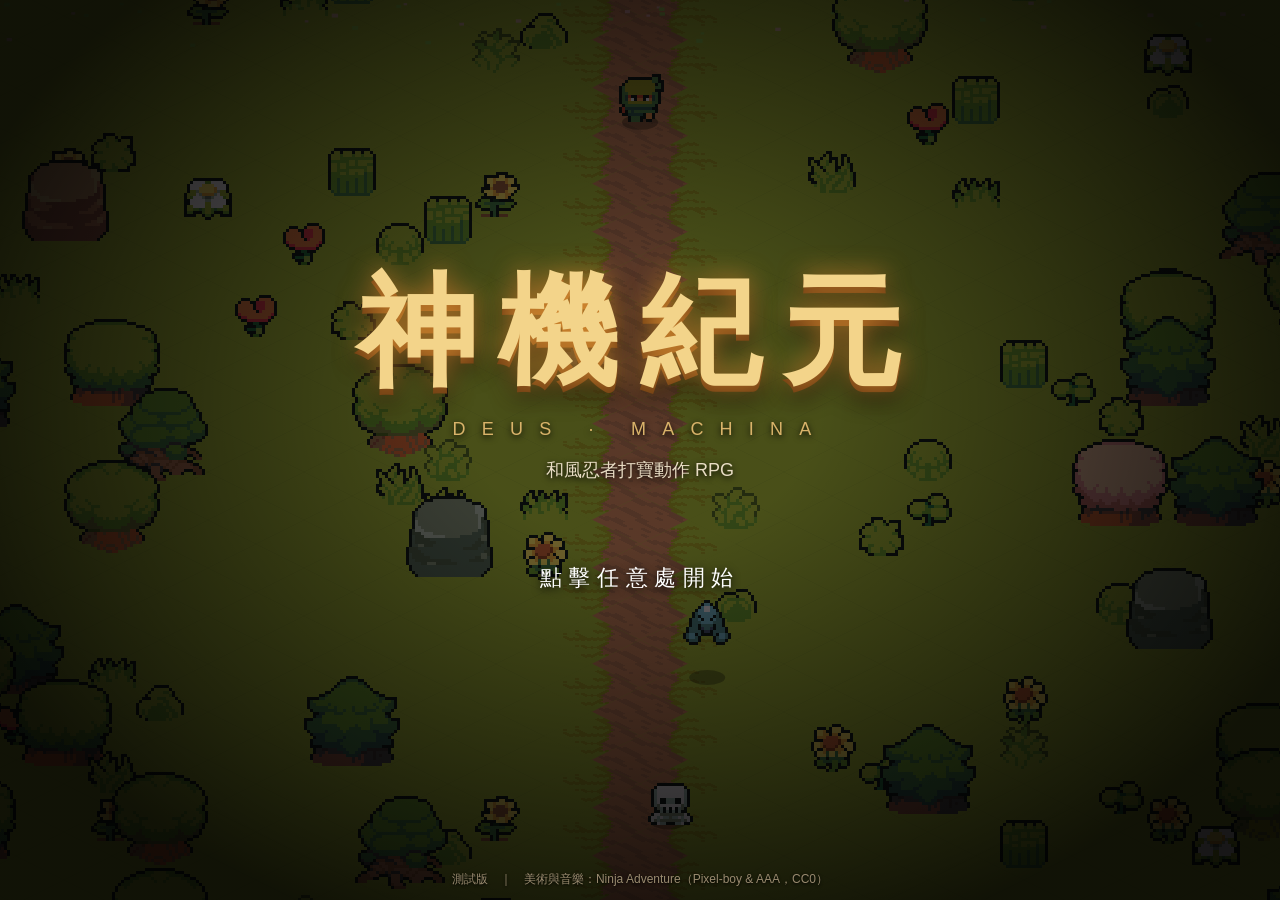
==== index.html @ d6ecb2d6 "新增武士職業、F 鍵拾取、手機 NPC 對話與左右並排裝備比較 - 新職業武士：近戰揮砍、專屬刀類武器、劍術／武道／奧義三系技能，每個職業各自存檔 - F 鍵（手機：拾取鈕）撿起附近的裝備 - 手機：" ====
<!doctype html>
<html lang="zh-Hant">
<head>
<meta charset="utf-8">
<meta name="viewport" content="width=device-width, initial-scale=1, maximum-scale=1, user-scalable=no, viewport-fit=cover">
<meta name="theme-color" content="#1d2b14">
<meta name="mobile-web-app-capable" content="yes">
<meta name="apple-mobile-web-app-capable" content="yes">
<meta name="apple-mobile-web-app-status-bar-style" content="black-translucent">
<meta name="apple-mobile-web-app-title" content="神機紀元">
<link rel="manifest" href="manifest.webmanifest">
<link rel="icon" href="icons/icon-192.png">
<link rel="apple-touch-icon" href="icons/icon-192.png">
<title>神機紀元 · 青葉之原</title>
<link rel="stylesheet" href="css/style.css">
</head>
<body>
<canvas id="game"></canvas>

<!-- 首頁 -->
<div id="home">
  <canvas id="homeBg"></canvas>
  <div id="homeVig"></div>
  <div class="homeBox">
    <div class="homeLogo">神機紀元</div>
    <div class="homeSub">DEUS · MACHINA</div>
    <div class="homeTag">和風忍者打寶動作 RPG</div>
    <div class="homeHint" id="homeHint">點擊任意處開始</div>
  </div>
  <div class="homeFoot">測試版　｜　美術與音樂：Ninja Adventure（Pixel-boy &amp; AAA，CC0）</div>
</div>

<!-- 人物選擇畫面 -->
<div id="title" class="hidden">
  <div class="titleBox">
    <div class="logo">神機紀元</div>
    <div class="logoSub">DEUS · MACHINA</div>
    <div class="tagline">和風忍者打寶動作 RPG（青葉之原測試版）</div>
    <div class="cards">
      <div class="card pick active" data-cls="ninja">
        <canvas class="portrait" width="200" height="240"></canvas>
        <div class="cardFlag">綠忍</div>
        <div class="cardName">忍者</div>
        <div class="cardDesc">來去無影的暗器高手。以投擲術、體術與忍法，在遠處殲滅妖怪。</div>
      </div>
      <div class="card pick" data-cls="samurai">
        <canvas class="portrait" width="200" height="240"></canvas>
        <div class="cardFlag">赤武者</div>
        <div class="cardName">武士</div>
        <div class="cardDesc">一刀斬盡群妖的劍豪。貼身揮刀橫掃成群敵人，身披重甲，天生減傷 10%。</div>
      </div>
      <div class="card locked"><div class="lockIcon">?</div><div class="cardFlag">？？？</div><div class="cardName">尚未開放</div></div>
      <div class="card locked"><div class="lockIcon">?</div><div class="cardFlag">？？？</div><div class="cardName">尚未開放</div></div>
    </div>
    <div class="btns">
      <button id="btnLoad" class="big hidden">繼續遊戲</button>
      <button id="btnNew" class="big">建立新角色</button>
    </div>
    <div class="help">
      <b>操作</b>　WASD / 方向鍵：移動　｜　空白鍵（按住）：自動攻擊最近的敵人　｜　左鍵：移動 / 攻擊 / 拾取　｜　Shift+左鍵：原地投擲　｜　右鍵：右鍵技能　｜　點快捷列兩側換技能，清單中按 1–8 設定快捷鍵<br>
      F：拾取附近的裝備　Q：生命藥水　E：魔力藥水　｜　C：角色　I：背包　K：技能樹　T：回營地　Tab：小地圖　N：音樂開關　V：音效開關　Esc：系統選單 / 關閉視窗<br>
      <span class="dim">美術與音樂：<a href="https://pixel-boy.itch.io/ninja-adventure-asset-pack" target="_blank" rel="noopener" style="color:inherit">Ninja Adventure</a>（Pixel-boy &amp; AAA，CC0）</span><br>
      <span class="dim">F2：診斷報告　F3：顯示 FPS　F4：切換畫質　｜　測試鍵：F9 立即升級　F10 掉落史詩＋傳奇裝備　F8 召喚首領</span>
    </div>
  </div>
</div>

<!-- 遊戲中介面 -->
<canvas id="minimap" class="ingame hidden" width="230" height="122"></canvas>
<div id="zoneName" class="ingame hidden">青葉之原</div>
<div id="targetBar" class="hidden">
  <div id="targetName"></div>
  <div class="tbar"><div id="targetHp"></div></div>
  <div id="targetInfo"></div>
</div>
<div id="log" class="ingame hidden"></div>
<div id="buffs" class="ingame hidden"></div>

<div id="hud" class="ingame hidden">
  <div class="orbWrap">
    <div class="orb" id="hpOrb"><div class="fill" id="hpFill"></div><div class="gloss"></div><div id="shieldRing"></div></div>
    <div class="orbText" id="hpText"></div>
  </div>
  <div id="hudCenter">
    <div id="expBar"><div id="expFill"></div><span id="expText"></span></div>
    <div class="hudRow">
      <button class="pot" id="potHpBtn" title="生命藥水 (Q)"><span class="flask red"></span><span id="potHp">0</span><small>Q</small></button>
      <div id="hotbar"></div>
      <button class="pot" id="potMpBtn" title="魔力藥水 (E)"><span class="flask blue"></span><span id="potMp">0</span><small>E</small></button>
    </div>
    <div class="hudBtns">
      <button data-open="char">角色 (C)<span id="ptsBadge" class="badge hidden">+</span></button>
      <button data-open="inv">背包 (I)</button>
      <button data-open="skill">技能 (K)<span id="skBadge" class="badge hidden">+</span></button>
      <button id="menuBtn">選單 (Esc)</button>
    </div>
  </div>
  <div class="orbWrap">
    <div class="orb" id="mpOrb"><div class="fill" id="mpFill"></div><div class="gloss"></div></div>
    <div class="orbText" id="mpText"></div>
  </div>
</div>

<!-- 角色 -->
<div id="panelChar" class="panel left hidden">
  <h2>角色資訊<span class="close" data-close="char">×</span></h2>
  <div id="charBody"></div>
</div>

<!-- 技能 -->
<div id="panelSkill" class="panel left wide hidden">
  <h2>技能樹 · 剩餘技能點 <b id="skillPts">0</b><span class="close" data-close="skill">×</span></h2>
  <div id="skillTrees"></div>
  <div class="hint">點擊技能投入技能點。主動技能可在下方快捷列點選設為「右鍵技能」，或用數字鍵 1–8 直接施放。</div>
</div>

<!-- 商店 -->
<div id="panelShop" class="panel left hidden">
  <h2>行商 源藏<span class="close" data-close="shop">×</span></h2>
  <div class="shopRow"><span class="flask red"></span>生命藥水（回復 45% 生命）<span class="price"><b id="pHp"></b> 金</span><button id="buyHp1">買 1</button><button id="buyHp5">買 5</button></div>
  <div class="shopRow"><span class="flask blue"></span>魔力藥水（回復 50% 魔力）<span class="price"><b id="pMp"></b> 金</span><button id="buyMp1">買 1</button><button id="buyMp5">買 5</button></div>
  <h3>商品</h3>
  <div id="shopStock" class="grid6"></div>
  <div class="shopFoot">持有金幣：<b id="shopGold"></b>　<button id="sellCommon">出售所有普通物品</button></div>
  <div class="hint">商店開啟時，點擊背包中的物品即可出售。</div>
</div>

<!-- 背包 -->
<div id="panelInv" class="panel right hidden">
  <h2>裝備與背包<span class="close" data-close="inv">×</span></h2>
  <div id="equipGrid"></div>
  <div class="goldRow">金幣：<b id="goldText">0</b></div>
  <div id="invGrid"></div>
  <div class="hint">點擊：裝備 / 卸下　｜　Shift+點擊：丟棄<br>稀有度：<span style="color:#e2e2e2">普通</span> → <span style="color:#5b9bff">精良</span> → <span style="color:#ffbf3a">傳奇</span> → <span style="color:#c867ff">史詩</span></div>
</div>

<!-- 傳送陣 -->
<div id="panelTravel" class="panel menu hidden">
  <h2>傳送陣 · 選擇目的地<span class="close" data-close="travel">×</span></h2>
  <div id="travelList"></div>
  <div class="hint">每個區域的營地都有傳送陣；在營地裡是安全的。</div>
</div>

<div id="paused" class="hidden">暫 停 中</div>
<!-- 系統選單 -->
<div id="panelMenu" class="panel menu hidden">
  <h2>系統選單<span class="close" id="menuClose">×</span></h2>
  <h3>音量</h3>
  <div class="setRow"><label><input type="checkbox" id="optMusicOn"> 音樂</label><input type="range" id="optMusic" min="0" max="100" step="5"><span class="setVal" id="optMusicVal"></span></div>
  <div class="setRow"><label><input type="checkbox" id="optSfxOn"> 音效</label><input type="range" id="optSfx" min="0" max="100" step="5"><span class="setVal" id="optSfxVal"></span></div>
  <h3>畫質</h3>
  <div class="setRow" id="optQuality"><button data-q="0">高</button><button data-q="1">中</button><button data-q="2">低</button><span class="dim">畫面不順時調低</span></div>
  <h3>快捷鍵 1～8</h3>
  <div class="setRow" id="optHotkey"><button data-h="swap">切換技能（暗黑 2）</button><button data-h="cast">直接施放</button></div>
  <h3>斜向時角色顯示</h3>
  <div class="setRow" id="optDir"><button data-d="auto">自動</button><button data-d="side">側面</button><button data-d="front">正面 / 背面</button></div>
  <div class="setRow"><button id="btnFull">全螢幕 開 / 關</button></div>
  <h3>遊戲</h3>
  <div class="menuBtns"><button id="btnCamp" class="big">回營地</button><button id="btnSave" class="big">儲存遊戲</button><button id="btnQuit" class="big">離開遊戲</button></div>
  <div class="hint" id="saveInfo"></div>
  <div class="hint">選單開著時遊戲會暫停。遊戲每 30 秒自動存檔，離開遊戲時也會自動存檔。<br>快速鍵：Esc 開關選單　N 音樂開關　V 音效開關　F4 畫質</div>
</div>

<div id="tooltip" class="hidden"></div>

<div id="death" class="hidden">
  <div class="deathBox">
    <div class="deathTitle">你已陣亡</div>
    <div id="deathLoss"></div>
    <button id="respawnBtn" class="big">在營地復活</button>
  </div>
</div>

<script src="js/diag.js"></script>
<script src="js/audio.js"></script>
<script src="js/data.js"></script>
<script src="js/render.js"></script>
<script src="js/gfx.js"></script>
<script src="js/zones.js"></script>
<script src="js/skillbar.js"></script>
<script src="js/touch.js"></script>
<script src="js/game.js"></script>
<script src="js/home.js"></script>
<script>
  // 安裝成 App（PWA）用：只在 http/https 下註冊
  if ('serviceWorker' in navigator && location.protocol.startsWith('http')) navigator.serviceWorker.register('sw.js').catch(() => {});
</script>
</body>
</html>
---- css/style.css ----
* { box-sizing: border-box; }
html, body { margin: 0; height: 100%; overflow: hidden; background: #050407; color: #ddd;
  font-family: "Microsoft JhengHei", "PingFang TC", "Noto Sans TC", sans-serif; user-select: none; }
canvas#game { position: fixed; inset: 0; display: block; width: 100%; height: 100%; image-rendering: pixelated; }
.hidden { display: none !important; }
.dim { color: #888; }
button { font-family: inherit; cursor: pointer; }

/* ---------- 標題 ---------- */
#title { position: fixed; inset: 0; display: flex; align-items: center; justify-content: center; z-index: 50;
  background: radial-gradient(ellipse at 50% 30%, #2a1c14 0%, #0d0a0c 55%, #030203 100%); overflow: auto; }
.titleBox { text-align: center; padding: 24px; max-width: 1000px; }
.logo { font-size: 64px; font-weight: 900; letter-spacing: 14px; color: #f3d48a;
  text-shadow: 0 0 18px rgba(255,170,60,0.6), 0 4px 0 #6b3b12; }
.logoSub { letter-spacing: 12px; color: #b98c4a; margin-top: -4px; font-size: 14px; }
.tagline { margin: 14px 0 22px; color: #aaa; }
.cards { display: flex; gap: 14px; justify-content: center; flex-wrap: wrap; }
.card { width: 200px; min-height: 330px; border: 2px solid #3a3020; background: linear-gradient(#1a1612, #0e0c0a);
  border-radius: 6px; padding: 0 0 12px; position: relative; }
.card.active { border-color: #d4a54a; box-shadow: 0 0 22px rgba(212,165,74,0.35); }
.card.locked { opacity: 0.45; display: flex; flex-direction: column; justify-content: center; }
.lockIcon { font-size: 70px; color: #555; }
.cardFlag { color: #c62f36; font-weight: bold; letter-spacing: 4px; }
.cardName { font-size: 22px; color: #f3d48a; font-weight: bold; }
.cardDesc { font-size: 12.5px; color: #aaa; padding: 6px 12px 0; line-height: 1.5; }
.btns { margin: 22px 0 16px; display: flex; gap: 12px; justify-content: center; }
button.big { padding: 10px 28px; font-size: 17px; color: #f3d48a; background: linear-gradient(#4a3418, #241708);
  border: 1px solid #c79a46; border-radius: 4px; }
button.big:hover { filter: brightness(1.3); }
.help { font-size: 13px; color: #aaa; line-height: 1.9; }

/* ---------- 遊戲中 ---------- */
#minimap { position: fixed; top: 10px; right: 10px; z-index: 5; border: 1px solid #4a3c28; background: rgba(0,0,0,0.45); border-radius: 4px; }
#zoneName { position: fixed; top: 136px; right: 12px; color: #d9b36a; font-size: 13px; text-shadow: 0 1px 2px #000; z-index: 5; }
#targetBar { position: fixed; top: 12px; left: 50%; transform: translateX(-50%); text-align: center; z-index: 6;
  background: rgba(0,0,0,0.65); padding: 6px 14px; border: 1px solid #5a2a20; border-radius: 4px; min-width: 260px; }
#targetName { font-weight: bold; font-size: 15px; }
.tbar { height: 10px; background: #300; margin: 4px 0; border: 1px solid #000; }
#targetHp { height: 100%; background: linear-gradient(#e33, #811); }
#targetInfo { font-size: 12px; color: #bbb; }
#log { position: fixed; left: 14px; bottom: 150px; z-index: 5; font-size: 13.5px; pointer-events: none; text-shadow: 0 1px 2px #000, 0 0 4px #000; }
#log div { margin-top: 3px; transition: opacity 1s; }
#log div.fade { opacity: 0; }
#buffs { position: fixed; left: 50%; transform: translateX(-50%); bottom: 150px; z-index: 5; display: flex; gap: 8px; font-size: 13px; pointer-events: none; }
#buffs span { background: rgba(0,0,0,0.6); padding: 2px 8px; border-radius: 3px; }

/* HUD */
#hud { position: fixed; left: 0; right: 0; bottom: 0; height: 140px; display: flex; align-items: flex-end; justify-content: space-between;
  padding: 0 18px 10px; z-index: 10; pointer-events: none;
  background: linear-gradient(to top, rgba(0,0,0,0.85), rgba(0,0,0,0)); }
#hud > * { pointer-events: auto; }
.orbWrap { position: relative; width: 118px; text-align: center; }
.orb { width: 112px; height: 112px; border-radius: 50%; position: relative; overflow: hidden; margin: 0 auto;
  border: 4px solid #6b5530; box-shadow: 0 0 0 2px #1c140a, 0 0 16px rgba(0,0,0,0.9), inset 0 0 20px #000; background: #120808; }
#mpOrb { background: #070814; }
.orb .fill { position: absolute; left: 0; right: 0; bottom: 0; transition: height 0.12s; }
#hpFill { background: radial-gradient(circle at 40% 30%, #ff6060, #b01010 55%, #4a0000); }
#mpFill { background: radial-gradient(circle at 40% 30%, #70a0ff, #1838c0 55%, #020a4a); }
.orb .gloss { position: absolute; inset: 0; border-radius: 50%; background: radial-gradient(circle at 35% 25%, rgba(255,255,255,0.35), rgba(255,255,255,0) 40%); }
#shieldRing { position: absolute; inset: 0; border-radius: 50%; box-shadow: inset 0 0 0 4px rgba(100,230,255,0.85), inset 0 0 18px rgba(100,230,255,0.6); opacity: 0; transition: opacity .2s; }
.orbText { font-size: 13px; color: #eee; text-shadow: 0 1px 2px #000; margin-top: 2px; }
#hudCenter { flex: 1; max-width: 640px; margin: 0 16px; display: flex; flex-direction: column; align-items: center; gap: 6px; }
#expBar { width: 100%; height: 14px; background: #1a1408; border: 1px solid #5b4a28; position: relative; border-radius: 2px; }
#expFill { height: 100%; background: linear-gradient(#f8d77a, #a07818); width: 0; transition: width .2s; }
#expText { position: absolute; inset: 0; font-size: 11px; text-align: center; line-height: 13px; color: #fff; text-shadow: 0 1px 2px #000; }
.hudRow { display: flex; align-items: center; gap: 10px; }
#hotbar { display: flex; gap: 4px; }
.hk { width: 50px; height: 50px; border: 2px solid #5b4a28; background: linear-gradient(#2a2420, #110e0c); position: relative; cursor: pointer;
  display: flex; align-items: center; justify-content: center; border-radius: 3px; overflow: hidden; }
.hk:hover { border-color: #b8944a; }
.hk.sel { border-color: #ffd23f; box-shadow: 0 0 10px rgba(255,210,63,0.6); }
.hk.off { opacity: 0.3; }
.hk.nomana .hkIcon { filter: grayscale(1) brightness(0.6); }
.hk.nomana { background: linear-gradient(#202848, #0c1020); }
.hkIcon { font-size: 26px; text-shadow: 0 0 6px currentColor; }
.hkKey { position: absolute; left: 3px; top: 1px; font-size: 11px; color: #ccc; }
.cdMask { position: absolute; left: 0; right: 0; bottom: 0; background: rgba(0,0,0,0.7); height: 0; }
.pot { position: relative; width: 52px; height: 50px; background: linear-gradient(#2a2420, #110e0c); border: 2px solid #5b4a28; border-radius: 3px; color: #fff; font-size: 13px; }
.pot small { position: absolute; left: 3px; top: 1px; font-size: 10px; color: #aaa; }
.flask { display: inline-block; width: 13px; height: 16px; border-radius: 40% 40% 50% 50%; vertical-align: middle; margin-right: 3px; border: 1px solid #ccc; }
.flask.red { background: radial-gradient(circle at 40% 40%, #f77, #a00); }
.flask.blue { background: radial-gradient(circle at 40% 40%, #79f, #12a); }
.hudBtns { display: flex; gap: 8px; }
.hudBtns button { position: relative; background: linear-gradient(#3a2c18, #1a1208); color: #e8cf94; border: 1px solid #6b5530; padding: 3px 12px; font-size: 13px; border-radius: 3px; }
.hudBtns button:hover { filter: brightness(1.3); }
.badge { position: absolute; top: -8px; right: -6px; background: #e33; color: #fff; border-radius: 50%; width: 16px; height: 16px; font-size: 12px; line-height: 15px; animation: pulse 1s infinite; }
@keyframes pulse { 50% { transform: scale(1.25); } }

/* 面板 */
.panel { position: fixed; top: 50px; bottom: 150px; width: 380px; z-index: 20; overflow-y: auto;
  background: linear-gradient(#1b1611, #0d0a08); border: 2px solid #6b5530; border-radius: 6px; padding: 10px 14px;
  box-shadow: 0 0 30px rgba(0,0,0,0.9); font-size: 13.5px; }
.panel.left { left: 12px; }
.panel.right { right: 12px; }
.panel.wide { width: 640px; }
.panel h2 { margin: 0 0 10px; font-size: 17px; color: #f3d48a; border-bottom: 1px solid #4a3c28; padding-bottom: 6px; }
.panel h3 { color: #d9b36a; font-size: 14px; margin: 14px 0 6px; }
.close { float: right; cursor: pointer; color: #aaa; font-size: 20px; line-height: 18px; }
.close:hover { color: #fff; }
.hint { font-size: 12px; color: #888; margin-top: 10px; line-height: 1.6; }

/* 角色 */
.charHead { display: flex; justify-content: space-between; align-items: center; }
.cName { font-size: 20px; color: #f3d48a; font-weight: bold; }
.cSub { color: #c62f36; font-size: 12px; }
.cLv { font-size: 26px; color: #ffd23f; font-weight: bold; }
.cExp { color: #aaa; font-size: 12px; margin: 6px 0; }
.cPts { margin: 6px 0 8px; } .cPts b { color: #7f7; font-size: 16px; }
.statRow { display: grid; grid-template-columns: 50px 80px 30px 1fr; align-items: center; gap: 6px; padding: 4px 0; border-bottom: 1px solid #2a2218; }
.sl { color: #e8cf94; } .sv { color: #fff; } .sv i { color: #5b9bff; font-style: normal; font-size: 12px; }
.sd { font-size: 11px; color: #888; }
.plus { width: 24px; height: 22px; background: #2d4a1a; color: #afa; border: 1px solid #5a8a3a; border-radius: 3px; }
.plus:disabled { opacity: 0.25; cursor: default; }
.cGrid { display: grid; grid-template-columns: 1fr 1fr; gap: 4px 14px; margin-top: 12px; }
.cGrid div { display: flex; justify-content: space-between; border-bottom: 1px dotted #2f271c; padding: 2px 0; font-size: 12.5px; }
.cGrid span { color: #b9a77e; } .cGrid b { color: #fff; font-weight: normal; }

/* 背包 */
#equipGrid { display: grid; grid-template-columns: repeat(3, 70px); grid-auto-rows: 70px; gap: 8px; justify-content: center;
  grid-template-areas: "amulet helm ring1" "weapon armor gloves" "ring2 belt boots"; margin: 4px 0 8px; }
#equipGrid .slot { width: 70px; height: 70px; }
.goldRow { text-align: right; color: #ffd23f; margin: 4px 0; }
#invGrid { display: grid; grid-template-columns: repeat(8, 40px); gap: 3px; justify-content: center; }
.slot { width: 40px; height: 40px; border: 1px solid #3a3020; background: rgba(0,0,0,0.5); display: flex; align-items: center; justify-content: center; cursor: pointer; position: relative; border-radius: 2px; }
.slot:hover { background: rgba(80,70,50,0.4); }
.slot img { width: 90%; height: 90%; image-rendering: auto; }
.slot img.pix { image-rendering: pixelated; }
.slot img.wpn { width: 70%; height: 70%; object-fit: contain; }
.slot.cant::after { content: ''; position: absolute; inset: 0; background: rgba(200,0,0,0.25); }
.slotLabel { color: #554a38; font-size: 12px; }
.grid6 { display: grid; grid-template-columns: repeat(6, 48px); gap: 6px; }
.grid6 .slot { width: 48px; height: 48px; }

/* 技能 */
#skillTrees { display: grid; grid-template-columns: repeat(3, 1fr); gap: 10px; }
.treeName { text-align: center; font-weight: bold; margin-bottom: 8px; font-size: 15px; letter-spacing: 2px; }
.skill { display: flex; align-items: center; gap: 8px; padding: 8px 6px; margin-bottom: 10px; border: 1px solid #3a3020; border-radius: 4px;
  background: rgba(0,0,0,0.35); cursor: pointer; }
.skill:hover { background: rgba(80,70,50,0.35); }
.skill.locked { opacity: 0.4; }
.skill.learned { border-color: #8a7040; }
.skill.can { box-shadow: 0 0 0 1px #6f6 inset; }
.sIcon { width: 40px; height: 40px; border: 2px solid; border-radius: 4px; display: flex; align-items: center; justify-content: center; font-size: 22px; background: #0c0a08; flex: none; text-shadow: 0 0 6px currentColor; }
.sInfo { flex: 1; min-width: 0; }
.sName { color: #f3d48a; font-size: 14px; }
.sMeta { color: #888; font-size: 11px; }
.sLv { font-size: 18px; color: #fff; } .sLv small { color: #777; font-size: 11px; }

/* 商店 */
.shopRow { display: flex; align-items: center; gap: 6px; padding: 6px 0; border-bottom: 1px solid #2a2218; font-size: 13px; }
.shopRow .price { margin-left: auto; color: #ffd23f; }
.shopRow button, .shopFoot button { background: #2a2014; color: #e8cf94; border: 1px solid #6b5530; border-radius: 3px; padding: 2px 8px; }
.shopFoot { margin-top: 12px; color: #ffd23f; }

/* 提示框 */
#tooltip { position: fixed; z-index: 100; max-width: 330px; background: rgba(8,6,6,0.96); border: 1px solid #6b5530; padding: 8px 12px;
  font-size: 13px; line-height: 1.55; pointer-events: none; text-align: center; box-shadow: 0 0 14px #000; }
.tipHead { color: #888; font-size: 11px; letter-spacing: 2px; }
.tipName { font-size: 15px; font-weight: bold; }
.tipSub { color: #999; font-size: 12px; margin-bottom: 4px; }
.aff { color: #7fa8ff; }
.aff2 { color: #8a8a8a; }
.tipPrice { color: #b8a060; font-size: 12px; margin-top: 4px; }
.tipSep { border-top: 1px solid #3a3020; margin: 8px 0; }

/* 死亡 */
#death { position: fixed; inset: 0; z-index: 60; background: rgba(40,0,0,0.55); display: flex; align-items: center; justify-content: center; }
.deathBox { text-align: center; }
.deathTitle { font-size: 56px; color: #d22; font-weight: 900; letter-spacing: 10px; text-shadow: 0 0 20px #000; }
#deathLoss { margin: 10px 0 20px; color: #ccc; }

/* 系統選單 */
.panel.menu { left: 50%; transform: translateX(-50%); top: 12%; bottom: auto; width: 380px; z-index: 45; }
.setRow { display: flex; align-items: center; gap: 10px; margin: 8px 0; }
.setRow label { width: 70px; color: #e8cf94; cursor: pointer; display: flex; align-items: center; gap: 6px; }
.setRow input[type=range] { flex: 1; accent-color: #d9a441; cursor: pointer; }
.setRow input[type=checkbox] { accent-color: #d9a441; cursor: pointer; }
.setVal { width: 42px; text-align: right; color: #ccc; font-variant-numeric: tabular-nums; }
.setRow button { background: #2a2014; color: #e8cf94; border: 1px solid #6b5530; border-radius: 3px; padding: 3px 16px; }
.setRow button.on { background: #6b5530; color: #fff; border-color: #d9a441; }
.setRow .dim { color: #888; font-size: 12px; }
.menuBtns { display: flex; gap: 12px; justify-content: center; margin: 8px 0; flex-wrap: wrap; }
.menuBtns button.big { font-size: 15px; padding: 8px 22px; }
#paused { position: fixed; top: 6%; left: 50%; transform: translateX(-50%); z-index: 44; color: #f3d48a; font-size: 20px; letter-spacing: 6px; text-shadow: 0 2px 6px #000; pointer-events: none; }

/* =====================================================
   手機版（html.touch，由 touch.js 偵測觸控裝置後加上）
   ===================================================== */
/* 整頁：不放大、不回彈；遊戲畫面與觸控按鈕完全禁止手勢，視窗內容可以上下滑 */
html.touch, html.touch body { touch-action: manipulation; overscroll-behavior: none; -webkit-tap-highlight-color: transparent; -webkit-touch-callout: none; }
html.touch canvas#game { touch-action: none; }
html.touch .panel, html.touch #title, html.touch #tooltip.sheet { touch-action: pan-y; -webkit-overflow-scrolling: touch; }
html.touch #hotbar { display: none; }

/* 左上：血量、魔力、經驗、藥水、功能按鈕 */
html.touch #hud { top: calc(env(safe-area-inset-top) + 6px); bottom: auto; left: env(safe-area-inset-left); right: auto; height: auto;
  background: none; padding: 0 8px; justify-content: flex-start; align-items: flex-start; gap: 6px; }
html.touch .orbWrap { width: 56px; }
html.touch #hud > .orbWrap:last-child { order: 1; }
html.touch #hudCenter { order: 2; flex: none; margin: 0 0 0 4px; max-width: none; align-items: flex-start; gap: 5px; }
html.touch .orb { width: 50px; height: 50px; border-width: 3px; }
html.touch .orbText { font-size: 10px; }
html.touch #expBar { width: 250px; height: 9px; }
html.touch #expText { font-size: 8px; line-height: 8px; }
html.touch .hudRow { gap: 6px; }
html.touch .pot { width: 50px; height: 34px; font-size: 12px; }
html.touch .hudBtns { gap: 5px; flex-wrap: wrap; max-width: 320px; }
html.touch .hudBtns button { padding: 5px 9px; font-size: 12px; }

/* 右上：小地圖 */
html.touch #minimap { width: 150px; height: auto; top: calc(env(safe-area-inset-top) + 6px); right: calc(env(safe-area-inset-right) + 6px); }
html.touch #zoneName { top: calc(env(safe-area-inset-top) + 88px); right: calc(env(safe-area-inset-right) + 8px); font-size: 11px; }
html.touch #targetBar { top: calc(env(safe-area-inset-top) + 100px); min-width: 170px; padding: 3px 10px; }
html.touch #targetName { font-size: 12px; }
html.touch #targetInfo { font-size: 10px; }
html.touch #log { top: calc(env(safe-area-inset-top) + 124px); bottom: auto; left: calc(env(safe-area-inset-left) + 8px); font-size: 11px; max-width: 45vw; }
html.touch #buffs { bottom: auto; top: calc(env(safe-area-inset-top) + 74px); font-size: 11px; }

/* 觸控按鈕 */
#touchUI { position: fixed; inset: 0; z-index: 12; pointer-events: none; }
#touchUI > * { pointer-events: auto; }
#joyZone { position: fixed; left: calc(env(safe-area-inset-left) + 4px); bottom: calc(env(safe-area-inset-bottom) + 4px); width: 190px; height: 190px;
  display: flex; align-items: center; justify-content: center; touch-action: none; }
#joyBase { width: 124px; height: 124px; border-radius: 50%; background: rgba(0,0,0,0.28); border: 2px solid rgba(243,212,138,0.45);
  display: flex; align-items: center; justify-content: center; }
#joyKnob { width: 56px; height: 56px; border-radius: 50%; background: radial-gradient(circle at 40% 35%, rgba(255,240,200,0.9), rgba(200,150,60,0.75));
  box-shadow: 0 2px 8px rgba(0,0,0,0.6); pointer-events: none; }
#tActions { position: fixed; right: calc(env(safe-area-inset-right) + 8px); bottom: calc(env(safe-area-inset-bottom) + 8px); width: 220px; height: 180px; pointer-events: none; }
#tActions button { position: absolute; pointer-events: auto; touch-action: none; border-radius: 50%; color: #fff; font-family: inherit; overflow: hidden; }
#tAtk { right: 0; bottom: 0; width: 86px; height: 86px; font-size: 17px; font-weight: bold; letter-spacing: 2px;
  background: radial-gradient(circle at 40% 35%, #c0402c, #6a1408); border: 3px solid #f3d48a; box-shadow: 0 3px 10px rgba(0,0,0,0.6); }
#tAtk.down { filter: brightness(1.35); transform: scale(0.95); }
.tSk { width: 56px; height: 56px; background: radial-gradient(circle at 40% 35%, #3a3024, #120e0a); border: 2px solid #8a7040; padding: 0;
  display: flex; flex-direction: column; align-items: center; justify-content: center; }
.tSk:active { filter: brightness(1.4); }
#tSk0 { right: 96px; bottom: 6px; } #tSk1 { right: 86px; bottom: 74px; } #tSk2 { right: 18px; bottom: 98px; } #tSk3 { right: 158px; bottom: 14px; }
.tIcon { font-size: 22px; line-height: 22px; text-shadow: 0 0 6px currentColor; }
.tName { font-size: 9px; color: #ddd; margin-top: 2px; white-space: nowrap; }
.tCd { position: absolute; left: 0; right: 0; bottom: 0; height: 0; background: rgba(0,0,0,0.7); pointer-events: none; }
.tSk.nomana .tIcon { filter: grayscale(1) brightness(0.6); }
.tSk.empty { opacity: 0.35; }

/* 視窗：手機上接近全螢幕 */
html.touch .panel { left: calc(env(safe-area-inset-left) + 6px) !important; right: calc(env(safe-area-inset-right) + 6px) !important; top: 6px; bottom: 6px;
  width: auto !important; max-width: 760px; margin: 0 auto; transform: none; z-index: 30; font-size: 13px; }
html.touch .panel.menu { width: min(420px, 96vw) !important; left: 50% !important; right: auto !important; transform: translateX(-50%); bottom: auto; max-height: calc(100vh - 12px); z-index: 45; }
html.touch .close { font-size: 30px; line-height: 24px; padding: 0 6px; }
/* 手機：商店和背包同時開時左右各半 */
html.touch.duo #panelShop { right: calc(50% + 3px) !important; }
html.touch.duo #panelInv { left: calc(50% + 3px) !important; }
html.touch.duo #invGrid { grid-template-columns: repeat(auto-fill, 40px); }
html.touch.duo .grid6 { grid-template-columns: repeat(auto-fill, 48px); }
html.touch #equipGrid { grid-template-columns: repeat(3, 58px); grid-auto-rows: 58px; }
html.touch #equipGrid .slot { width: 58px; height: 58px; }
html.touch .hint { display: none; }

/* 手機的道具 / 技能說明框（點一下出現，可以按按鈕） */
#tooltip.sheet { pointer-events: auto; left: 50% !important; top: 50% !important; transform: translate(-50%, -50%); max-width: min(360px, 94vw);
  max-height: 88vh; overflow-y: auto; z-index: 200; font-size: 13px; }
/* 裝備比較：左右並排（手機橫向比較好看） */
#tooltip.sheet.wide { max-width: min(860px, 97vw); width: max-content; max-height: 94vh; font-size: 12px; padding: 6px 12px 0; line-height: 1.4; }
#tooltip.sheet.wide .tipName { font-size: 14px; }
#tooltip.sheet.wide .tipSep { margin: 5px 0; }
#tooltip.sheet.wide .sheetBtns { position: sticky; bottom: 0; margin: 6px -12px 0; padding: 6px 0 8px; background: rgba(8,6,6,0.98); border-top: 1px solid #3a3020; }
.cmpRow { display: flex; gap: 0; align-items: stretch; }
.cmpCol { flex: 1 1 0; min-width: 200px; max-width: 280px; padding: 0 12px; }
.diff { display: grid; grid-template-columns: repeat(2, auto); column-gap: 10px; justify-content: center; }
.cmpCol + .cmpCol { border-left: 1px solid #3a3020; }
.cmpCol:first-child { padding-left: 0; } .cmpCol:last-child { padding-right: 0; }
.sheetBtns { display: flex; gap: 8px; justify-content: center; margin-top: 10px; flex-wrap: wrap; }
.sheetBtns button { min-width: 72px; padding: 8px 12px; font-size: 14px; color: #f3d48a; background: linear-gradient(#4a3418, #241708); border: 1px solid #c79a46; border-radius: 4px; }

/* 直向提示 */
#rotateHint { position: fixed; inset: 0; z-index: 300; background: rgba(5,4,7,0.96); color: #e8cf94; display: flex; flex-direction: column;
  align-items: center; justify-content: center; gap: 16px; font-size: 18px; text-align: center; padding: 20px; }
#rotateHint b { color: #ffd23f; }
.rotIcon { font-size: 64px; animation: rot 2s ease-in-out infinite; }
@keyframes rot { 50% { transform: rotate(90deg); } }

/* 矮螢幕（手機橫向）的標題畫面 */
@media (max-height: 520px) {
  /* 標題畫面改成左右兩欄：左邊角色卡，右邊標題與按鈕 */
  .titleBox { display: grid; grid-template-columns: auto 1fr; column-gap: 18px; align-items: center; max-width: 900px; }
  .titleBox > * { grid-column: 2; }
  .titleBox > .cards { grid-column: 1; grid-row: 1 / span 5; }
  .logo { font-size: 36px; letter-spacing: 8px; }
  .logoSub { font-size: 11px; }
  .tagline { margin: 6px 0 10px; font-size: 13px; }
  .card { width: 132px; min-height: 0; }
  .card.locked { display: none; }
  .portrait { width: 110px; height: 132px; }
  .cardDesc { font-size: 11px; }
  .btns { margin: 10px 0 8px; }
  .help { font-size: 11px; line-height: 1.6; }
  .titleBox { padding: 10px; }
  .deathTitle { font-size: 36px; }
}

/* 傳送陣 */
#travelList { display: flex; flex-direction: column; gap: 6px; }
.zoneBtn { text-align: left; background: linear-gradient(#2a2014, #140e08); color: #e8cf94; border: 1px solid #6b5530; border-radius: 4px; padding: 8px 12px; display: grid; grid-template-columns: 1fr auto; gap: 2px 10px; }
.zoneBtn:hover { filter: brightness(1.3); border-color: #d9a441; }
.zoneBtn b { font-size: 15px; color: #f3d48a; }
.zoneBtn span { font-size: 12px; color: #9c9; align-self: center; }
.zoneBtn span.warn { color: #f88; }
.zoneBtn small { grid-column: 1 / -1; color: #999; font-size: 11.5px; }
.zoneBtn.cur { border-color: #5b9bff; opacity: 0.7; }

/* 技能列：左右鍵大格 + 快捷鍵 */
.hk.big { width: 60px; height: 60px; border-color: #b8944a; background: linear-gradient(#3a2c18, #140e08); }
.hk.big .hkIcon { font-size: 32px; }
.hk.big .hkKey { font-size: 10px; color: #f3d48a; }
.hkHand { position: absolute; right: 3px; bottom: 1px; font-size: 9px; color: #aaa; }
#slotL { margin-right: 6px; } #slotR { margin-left: 6px; }
/* 技能選擇清單 */
#skillPick { position: fixed; z-index: 150; background: linear-gradient(#1b1611, #0d0a08); border: 2px solid #c79a46; border-radius: 6px;
  padding: 8px; box-shadow: 0 0 24px #000; min-width: 220px; max-width: min(360px, 94vw); max-height: 70vh; overflow-y: auto; }
html.touch #skillPick { left: 50% !important; top: 50% !important; transform: translate(-50%, -50%); }
.spTitle { color: #f3d48a; font-size: 14px; font-weight: bold; margin: 0 2px 6px; }
.spClose { float: right; cursor: pointer; color: #aaa; font-size: 20px; line-height: 16px; padding: 0 4px; }
.spList { display: flex; flex-direction: column; gap: 4px; }
.spItem { display: flex; align-items: center; gap: 8px; background: #221b13; color: #e8cf94; border: 1px solid #4a3c28; border-radius: 4px; padding: 6px 8px; text-align: left; }
.spItem:hover { border-color: #d9a441; filter: brightness(1.2); }
.spItem.cur { border-color: #ffd23f; box-shadow: 0 0 8px rgba(255,210,63,0.4); }
.spIcon { width: 28px; font-size: 20px; text-align: center; text-shadow: 0 0 6px currentColor; }
.spName { flex: 1; font-size: 13.5px; }
.spKey { background: #6b5530; color: #fff; border-radius: 3px; padding: 0 6px; font-size: 12px; }
.spHint, .spEmpty { color: #888; font-size: 11.5px; margin: 6px 2px 0; }
html.touch .spItem { padding: 10px; font-size: 15px; }
#tAtkSwap { right: 66px; bottom: 66px; width: 30px; height: 30px; font-size: 15px; background: #2a2014; border: 2px solid #c79a46; color: #f3d48a; z-index: 2; }
#tActions #tPick { right: 150px; bottom: 84px; width: 58px; height: 32px; border-radius: 16px; font-size: 13px; font-weight: bold; background: #3a2c10; border: 2px solid #ffd23f; color: #ffe9a0; }

/* 職業卡片：可點選 */
.card.pick { cursor: pointer; opacity: 0.7; transition: opacity .15s, border-color .15s; }
.card.pick:hover { opacity: 0.9; }
.card.pick.active { opacity: 1; }

/* ---------- 首頁 ---------- */
#home { position: fixed; inset: 0; z-index: 55; cursor: pointer; overflow: hidden; background: #0d0a08; transition: opacity .45s; }
#home.leaving { opacity: 0; pointer-events: none; }
#homeBg { position: absolute; inset: 0; width: 100%; height: 100%; image-rendering: pixelated; }
#homeVig { position: absolute; inset: 0; pointer-events: none; background: radial-gradient(ellipse at 50% 45%, rgba(0,0,0,0.58) 20%, rgba(0,0,0,0.9) 80%); }
.homeBox { position: absolute; left: 0; right: 0; top: 50%; transform: translateY(-58%); text-align: center; pointer-events: none; }
.homeLogo { font-size: clamp(48px, 11vw, 120px); font-weight: 900; letter-spacing: 0.18em; color: #f3d48a;
  text-shadow: 0 0 24px rgba(255,170,60,0.7), 0 6px 0 #6b3b12, 0 10px 24px #000; animation: homeIn 1.2s ease-out; }
.homeSub { letter-spacing: 0.9em; color: #d9b36a; font-size: clamp(12px, 1.6vw, 18px); margin-top: 4px; text-shadow: 0 2px 6px #000; }
.homeTag { color: #e8dcc4; margin-top: 18px; font-size: clamp(13px, 1.8vw, 18px); text-shadow: 0 2px 6px #000; }
.homeHint { margin-top: 9vh; color: #fff; font-size: clamp(16px, 2.2vw, 22px); letter-spacing: 0.3em; text-shadow: 0 2px 8px #000; animation: blink 1.6s ease-in-out infinite; }
.homeFoot { position: absolute; left: 0; right: 0; bottom: calc(env(safe-area-inset-bottom) + 12px); text-align: center; color: #9a8b70; font-size: 12px; text-shadow: 0 1px 3px #000; pointer-events: none; }
@keyframes blink { 50% { opacity: 0.25; } }
@keyframes homeIn { from { opacity: 0; transform: scale(1.08); letter-spacing: 0.4em; } to { opacity: 1; } }
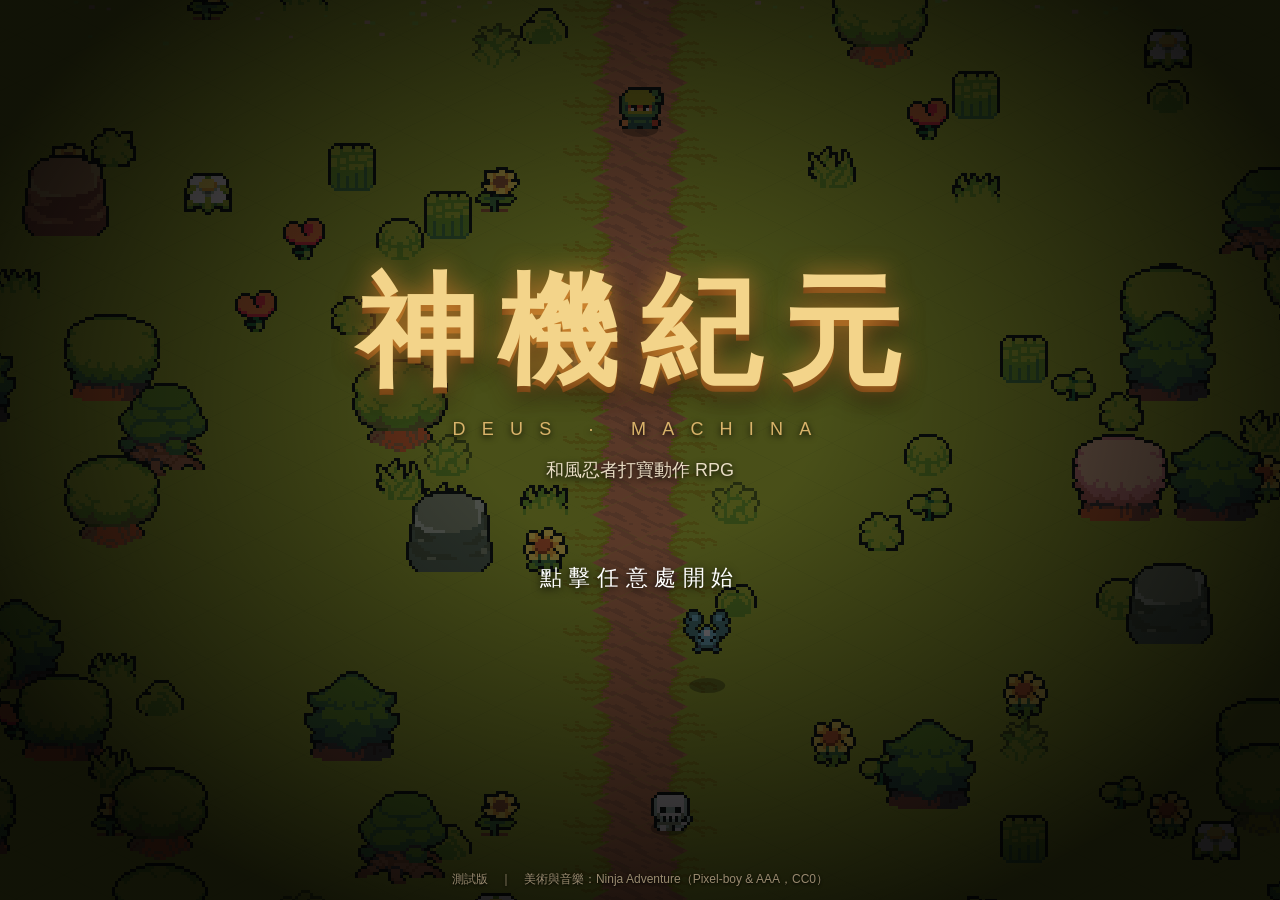
==== commit 4e3cef61: "新增陰陽師職業 - 第三個職業陰陽師：追蹤符咒普攻、專屬法器（符、御幣、錫杖、咒書），傷害靠精神 - 符術／式神／陰陽道三系技能：五芒星、百鬼封印、紙鶴、狐火、召喚前鬼、反魂術、太極等 - 標題畫面加" ====
--- a/index.html
+++ b/index.html
@@ -49,7 +49,12 @@
         <div class="cardName">武士</div>
         <div class="cardDesc">一刀斬盡群妖的劍豪。貼身揮刀橫掃成群敵人，身披重甲，天生減傷 10%。</div>
       </div>
-      <div class="card locked"><div class="lockIcon">?</div><div class="cardFlag">？？？</div><div class="cardName">尚未開放</div></div>
+      <div class="card pick" data-cls="onmyoji">
+        <canvas class="portrait" width="200" height="240"></canvas>
+        <div class="cardFlag">式神使</div>
+        <div class="cardName">陰陽師</div>
+        <div class="cardDesc">驅使符咒與式神的術士。符咒會自動追蹤妖怪，紙鶴、狐火、前鬼替你作戰。</div>
+      </div>
       <div class="card locked"><div class="lockIcon">?</div><div class="cardFlag">？？？</div><div class="cardName">尚未開放</div></div>
     </div>
     <div class="btns">
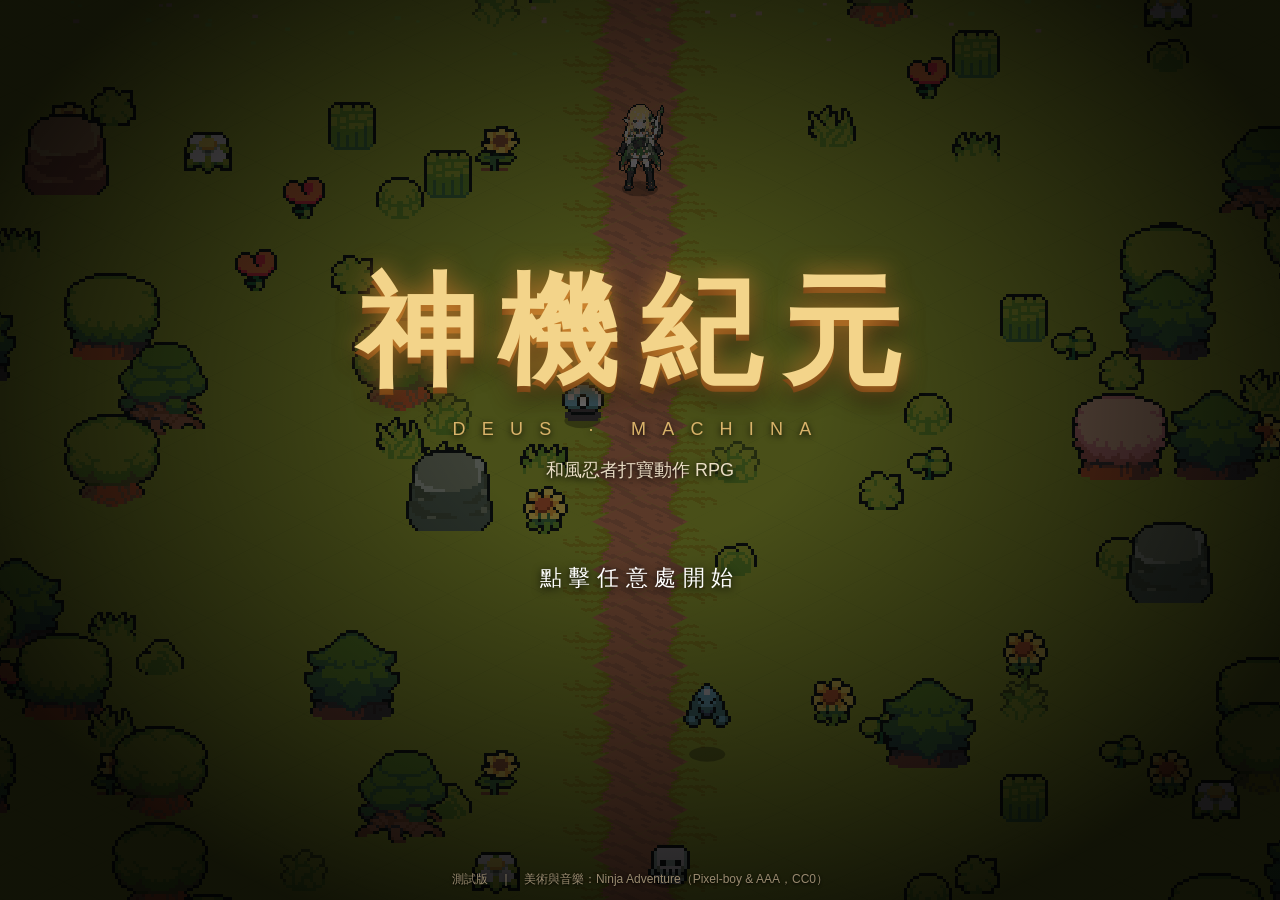
==== commit 0fbf4b80: "新增圖片批次轉換工具、武士與精靈弓箭手新外觀、跑步 - 武士職業改用高解析 Q 版武士（48×64，走路、待機呼吸、跑步、揮刀、受傷、倒下） - 忍者職業換成精靈弓箭手外觀（拉弓射箭，普通射擊改成射箭" ====
--- a/index.html
+++ b/index.html
@@ -63,7 +63,7 @@
     </div>
     <div class="help">
       <b>操作</b>　WASD / 方向鍵：移動　｜　空白鍵（按住）：自動攻擊最近的敵人　｜　左鍵：移動 / 攻擊 / 拾取　｜　Shift+左鍵：原地投擲　｜　右鍵：右鍵技能　｜　點快捷列兩側換技能，清單中按 1–8 設定快捷鍵<br>
-      F：拾取附近的裝備　Q：生命藥水　E：魔力藥水　｜　C：角色　I：背包　K：技能樹　T：回營地　Tab：小地圖　N：音樂開關　V：音效開關　Esc：系統選單 / 關閉視窗<br>
+      R：跑步 / 走路　F：拾取附近的裝備　Q：生命藥水　E：魔力藥水　｜　C：角色　I：背包　K：技能樹　T：回營地　Tab：小地圖　N：音樂開關　V：音效開關　Esc：系統選單 / 關閉視窗<br>
       <span class="dim">美術與音樂：<a href="https://pixel-boy.itch.io/ninja-adventure-asset-pack" target="_blank" rel="noopener" style="color:inherit">Ninja Adventure</a>（Pixel-boy &amp; AAA，CC0）</span><br>
       <span class="dim">F2：診斷報告　F3：顯示 FPS　F4：切換畫質　｜　測試鍵：F9 立即升級　F10 掉落史詩＋傳奇裝備　F8 召喚首領</span>
     </div>
--- a/css/style.css
+++ b/css/style.css
@@ -328,6 +328,8 @@
 .spHint, .spEmpty { color: #888; font-size: 11.5px; margin: 6px 2px 0; }
 html.touch .spItem { padding: 10px; font-size: 15px; }
 #tAtkSwap { right: 66px; bottom: 66px; width: 30px; height: 30px; font-size: 15px; background: #2a2014; border: 2px solid #c79a46; color: #f3d48a; z-index: 2; }
+#tActions #tRun { right: 214px; bottom: 84px; width: 44px; height: 32px; border-radius: 16px; font-size: 13px; font-weight: bold; background: #1d2633; border: 2px solid #6d8bb0; color: #b8cce6; }
+#tActions #tRun.on { background: #2f5a86; border-color: #9fd0ff; color: #fff; }
 #tActions #tPick { right: 150px; bottom: 84px; width: 58px; height: 32px; border-radius: 16px; font-size: 13px; font-weight: bold; background: #3a2c10; border: 2px solid #ffd23f; color: #ffe9a0; }
 
 /* 職業卡片：可點選 */
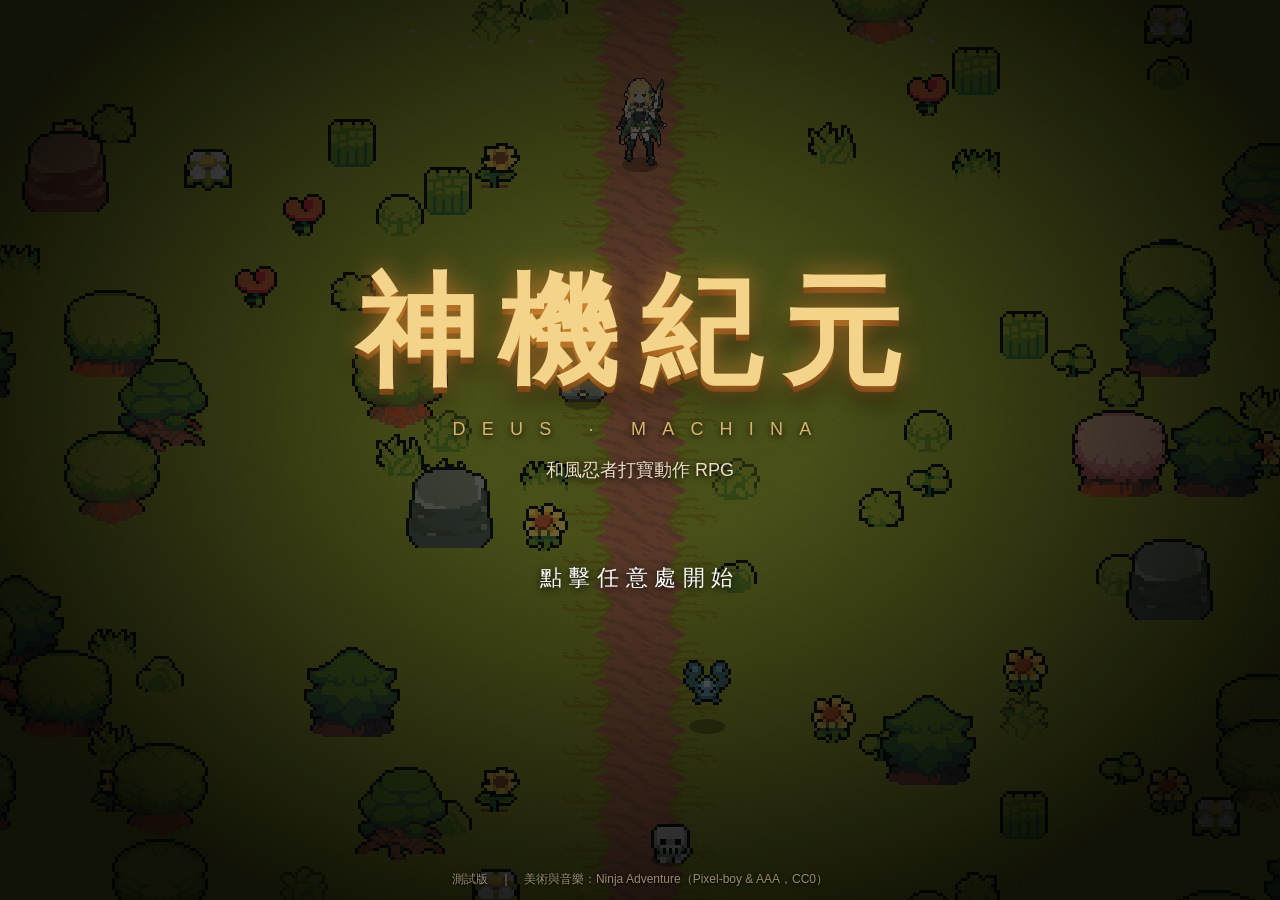
==== commit 9e1d2ba1: "新增「用照片當主角」：拍三張全身照，在手機上去背並產生動作 - 系統選單新增「用照片當主角」：拍正面、側面、背面全身照（或從相簿選） - 用 Google MediaPipe 姿勢偵測在手機上去背並找" ====
--- a/index.html
+++ b/index.html
@@ -161,6 +161,7 @@
   <div class="setRow" id="optDir"><button data-d="auto">自動</button><button data-d="side">側面</button><button data-d="front">正面 / 背面</button></div>
   <div class="setRow"><button id="btnFull">全螢幕 開 / 關</button></div>
   <h3>遊戲</h3>
+  <div class="setRow"><button id="btnPhoto">📷 用照片當主角</button><span class="dim">拍三張全身照，把自己變成主角</span></div>
   <div class="menuBtns"><button id="btnCamp" class="big">回營地</button><button id="btnSave" class="big">儲存遊戲</button><button id="btnQuit" class="big">離開遊戲</button></div>
   <div class="hint" id="saveInfo"></div>
   <div class="hint">選單開著時遊戲會暫停。遊戲每 30 秒自動存檔，離開遊戲時也會自動存檔。<br>快速鍵：Esc 開關選單　N 音樂開關　V 音效開關　F4 畫質</div>
@@ -185,6 +186,7 @@
 <script src="js/skillbar.js"></script>
 <script src="js/touch.js"></script>
 <script src="js/game.js"></script>
+<script src="js/photo.js"></script>
 <script src="js/home.js"></script>
 <script>
   // 安裝成 App（PWA）用：只在 http/https 下註冊
--- a/css/style.css
+++ b/css/style.css
@@ -351,3 +351,31 @@
 .homeFoot { position: absolute; left: 0; right: 0; bottom: calc(env(safe-area-inset-bottom) + 12px); text-align: center; color: #9a8b70; font-size: 12px; text-shadow: 0 1px 3px #000; pointer-events: none; }
 @keyframes blink { 50% { opacity: 0.25; } }
 @keyframes homeIn { from { opacity: 0; transform: scale(1.08); letter-spacing: 0.4em; } to { opacity: 1; } }
+
+/* ---------- 用照片當主角 ---------- */
+#photoPanel { position: fixed; inset: 0; z-index: 60; background: rgba(0,0,0,.6); display: flex; align-items: center; justify-content: center; padding: 10px; }
+#photoPanel.hidden { display: none; }
+#photoPanel .phBox { background: #1e1a14; border: 2px solid #8a6a3a; border-radius: 10px; color: #f0e6d0; width: min(720px, 100%); max-height: 100%; overflow-y: auto; padding: 12px 14px; }
+#photoPanel h2 { margin: 0 0 8px; font-size: 18px; color: #ffd27a; display: flex; justify-content: space-between; }
+#photoPanel .close { cursor: pointer; padding: 0 6px; }
+#photoPanel .phHint { font-size: 13px; line-height: 1.6; color: #d9ccb0; margin-bottom: 10px; }
+#photoPanel .phHint b { color: #ffe9a0; }
+#photoPanel .phSlots { display: flex; gap: 8px; }
+#photoPanel .phSlot { flex: 1; min-width: 0; background: #2a241b; border: 1px solid #5a4a30; border-radius: 8px; padding: 6px; text-align: center; }
+#photoPanel .phName { font-weight: bold; color: #ffd27a; }
+#photoPanel .phName small { display: block; font-weight: normal; font-size: 11px; color: #b8a888; }
+#photoPanel .phImg { height: 150px; margin: 6px 0; border-radius: 6px; display: flex; align-items: center; justify-content: center; color: #6a5a3a; font-size: 12px; background-color: #c8c8c8;
+  background-image: linear-gradient(45deg,#9e9e9e 25%,transparent 25%),linear-gradient(-45deg,#9e9e9e 25%,transparent 25%),linear-gradient(45deg,transparent 75%,#9e9e9e 75%),linear-gradient(-45deg,transparent 75%,#9e9e9e 75%);
+  background-size: 14px 14px; background-position: 0 0,0 7px,7px -7px,-7px 0; }
+#photoPanel .phImg img { max-width: 100%; max-height: 100%; }
+#photoPanel .phBtns { display: flex; gap: 4px; justify-content: center; }
+#photoPanel .phBtn { flex: 1; padding: 6px 0; border-radius: 6px; background: #3a2c10; border: 1px solid #c79a46; color: #ffe9a0; font-size: 13px; cursor: pointer; }
+#photoPanel .phStatus { min-height: 20px; margin: 8px 0; font-size: 13px; color: #9fd0ff; }
+#photoPanel .phStatus.warn { color: #ff9a7a; }
+#photoPanel .phPreview { background: #6f9a45; border-radius: 8px; padding: 6px; margin-bottom: 8px; }
+#photoPanel .phPreview.hidden { display: none; }
+#photoPanel .phRow { display: flex; align-items: flex-end; gap: 6px; }
+#photoPanel .phRow span { width: 34px; font-size: 12px; color: #fff; align-self: center; }
+#photoPanel .phActions { display: flex; gap: 8px; flex-wrap: wrap; }
+#photoPanel .phActions .big { flex: 1; }
+#photoPanel .hidden { display: none; }
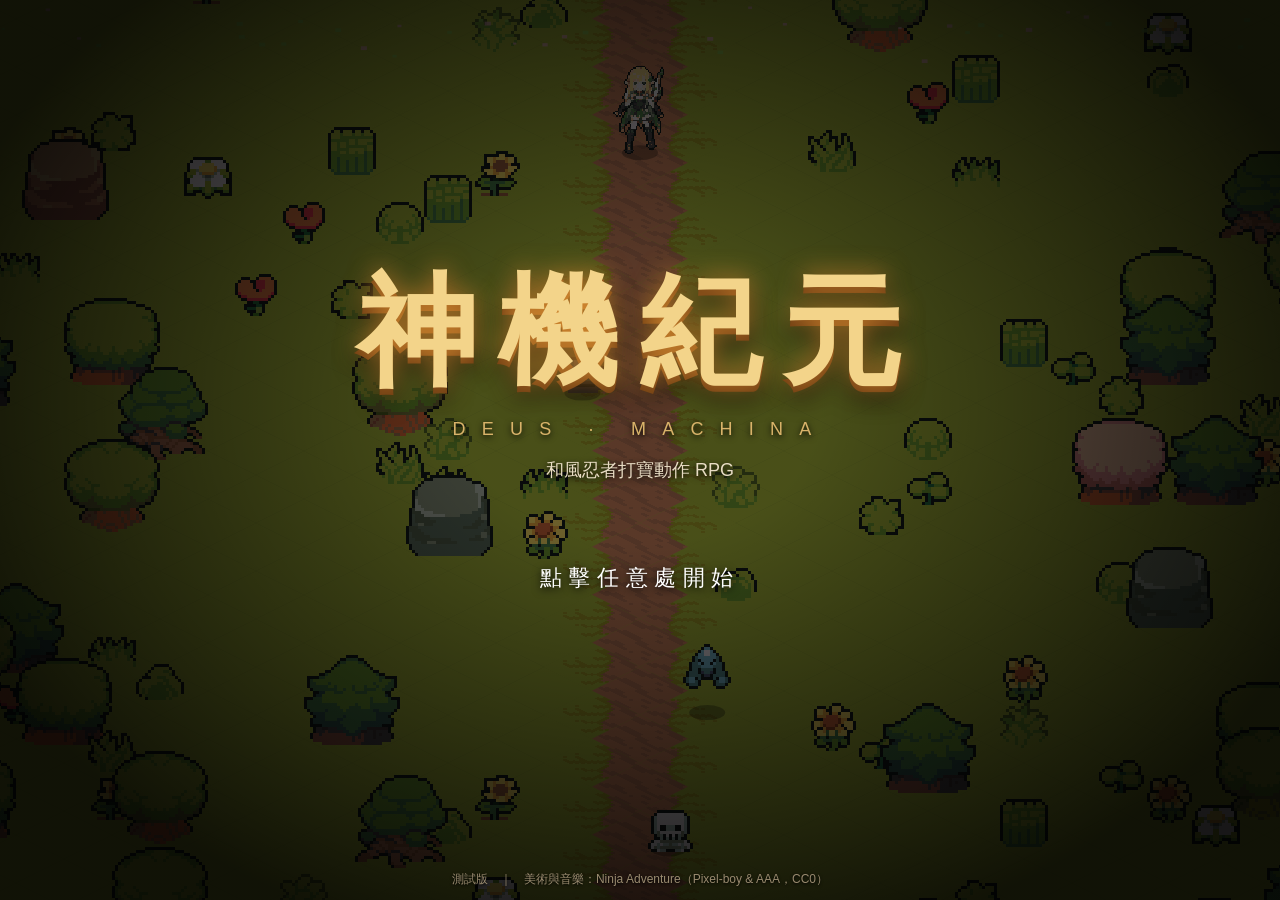
==== commit f24651fa: "系統選單新增「操作模式」：自動／平板（觸控）／PC（鍵盤滑鼠） - 沒接滑鼠的筆電可以切成平板模式，用觸控板操作畫面上的搖桿和按鈕 - 切換時自動存檔並重新載入  Co-Authored-By: Cl" ====
--- a/index.html
+++ b/index.html
@@ -159,6 +159,9 @@
   <div class="setRow" id="optHotkey"><button data-h="swap">切換技能（暗黑 2）</button><button data-h="cast">直接施放</button></div>
   <h3>斜向時角色顯示</h3>
   <div class="setRow" id="optDir"><button data-d="auto">自動</button><button data-d="side">側面</button><button data-d="front">正面 / 背面</button></div>
+  <h3>操作模式</h3>
+  <div class="setRow" id="optInput"><button data-i="auto">自動</button><button data-i="touch">平板（觸控）</button><button data-i="pc">PC（鍵盤滑鼠）</button></div>
+  <div class="hint">沒接滑鼠的筆電可以選「平板」，用觸控板點畫面上的搖桿和按鈕。切換後會自動存檔並重新載入。</div>
   <div class="setRow"><button id="btnFull">全螢幕 開 / 關</button></div>
   <h3>遊戲</h3>
   <div class="setRow"><button id="btnPhoto">📷 用照片當主角</button><span class="dim">拍三張全身照，把自己變成主角</span></div>
--- a/css/style.css
+++ b/css/style.css
@@ -379,3 +379,28 @@
 #photoPanel .phActions { display: flex; gap: 8px; flex-wrap: wrap; }
 #photoPanel .phActions .big { flex: 1; }
 #photoPanel .hidden { display: none; }
+
+/* 照片主角：拍照範例 */
+#photoPanel .phEx { position: relative; height: 100%; display: flex; align-items: center; justify-content: center; }
+#photoPanel .phEx svg { height: 92%; }
+#photoPanel .phEx svg * { fill: #7a6a52; stroke: none; }
+#photoPanel .phEx svg .lb { fill: none; stroke: #7a6a52; stroke-width: 10; stroke-linecap: round; }
+#photoPanel .phEx svg .hair { fill: #5a4a36; }
+#photoPanel .phEx span { position: absolute; top: 4px; left: 4px; background: rgba(30,26,20,.75); color: #ffe9a0; font-size: 11px; padding: 0 6px; border-radius: 6px; }
+#photoPanel .phTips { background: #2a241b; border: 1px solid #5a4a30; border-radius: 8px; padding: 6px 10px; margin-bottom: 10px; font-size: 13px; }
+#photoPanel .phTips summary { cursor: pointer; color: #ffd27a; font-weight: bold; }
+#photoPanel .phTipCols { display: flex; gap: 10px; flex-wrap: wrap; }
+#photoPanel .phTipCols ul { flex: 1; min-width: 200px; margin: 6px 0; padding-left: 0; list-style: none; line-height: 1.6; }
+#photoPanel .phTipCols .ok li::before { content: "✓ "; color: #8fe08f; font-weight: bold; }
+#photoPanel .phTipCols .ng li::before { content: "✗ "; color: #ff8a7a; font-weight: bold; }
+#photoPanel .phTipCols b { color: #ffe9a0; }
+
+/* 照片主角：檢查用圖片 */
+#photoPanel .phDebugOut { margin-bottom: 8px; font-size: 13px; color: #d9ccb0; }
+#photoPanel .phDebugOut.hidden { display: none; }
+#photoPanel .phDebugOut img { display: block; max-width: 100%; margin-top: 6px; border-radius: 6px; }
+
+/* 照片主角：去背強度 */
+#photoPanel .phStr { display: flex; align-items: center; gap: 4px; margin: -2px 0 6px; font-size: 11px; color: #b8a888; }
+#photoPanel .phStr.hidden { display: none; }
+#photoPanel .phStr input { flex: 1; min-width: 0; accent-color: #c79a46; }
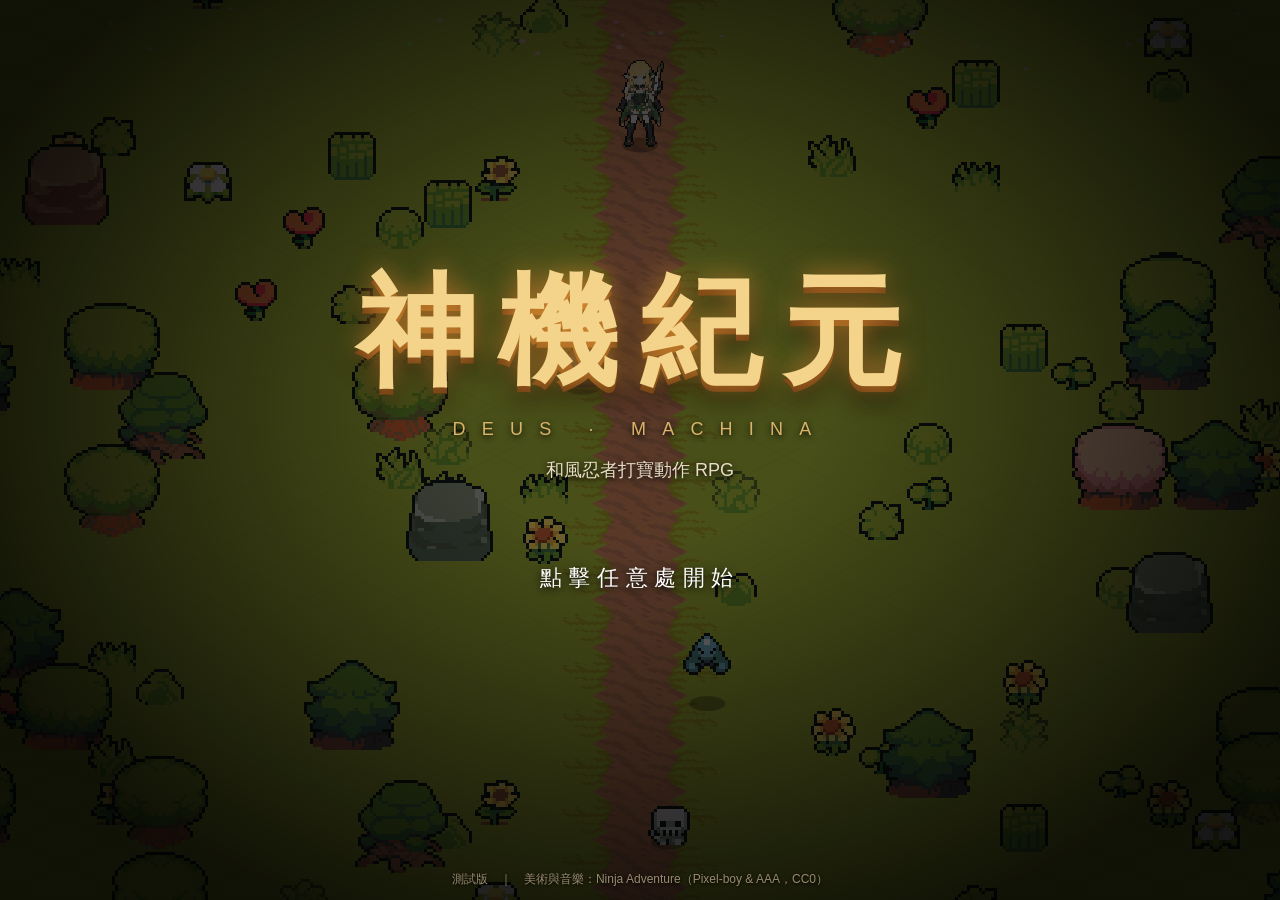
==== commit 7814bdbc: "地圖重整、攻擊與走路動畫更順、跑步塵土、受傷閃紅、按鍵調整 - 地圖：拿掉隨機的火盆；路上與路邊不放障礙物；遺跡避開道路、門口鋪小徑接到路上、牆缺口至少兩格寬；樹和石頭成群擺、群之間至少空兩格；箱子靠" ====
--- a/index.html
+++ b/index.html
@@ -62,7 +62,7 @@
       <button id="btnNew" class="big">建立新角色</button>
     </div>
     <div class="help">
-      <b>操作</b>　WASD / 方向鍵：移動　｜　空白鍵（按住）：自動攻擊最近的敵人　｜　左鍵：移動 / 攻擊 / 拾取　｜　Shift+左鍵：原地投擲　｜　右鍵：右鍵技能　｜　點快捷列兩側換技能，清單中按 1–8 設定快捷鍵<br>
+      <b>操作</b>　WASD / 方向鍵：移動　｜　M（按住）：左鍵技能　空白鍵（按住）：右鍵技能（都會自動瞄準最近的敵人）　｜　左鍵：移動 / 攻擊 / 拾取　｜　Shift+左鍵：原地投擲　｜　右鍵：右鍵技能　｜　點快捷列兩側換技能，清單中按 1–8 設定快捷鍵<br>
       R：跑步 / 走路　F：拾取附近的裝備　Q：生命藥水　E：魔力藥水　｜　C：角色　I：背包　K：技能樹　T：回營地　Tab：小地圖　N：音樂開關　V：音效開關　Esc：系統選單 / 關閉視窗<br>
       <span class="dim">美術與音樂：<a href="https://pixel-boy.itch.io/ninja-adventure-asset-pack" target="_blank" rel="noopener" style="color:inherit">Ninja Adventure</a>（Pixel-boy &amp; AAA，CC0）</span><br>
       <span class="dim">F2：診斷報告　F3：顯示 FPS　F4：切換畫質　｜　測試鍵：F9 立即升級　F10 掉落史詩＋傳奇裝備　F8 召喚首領</span>
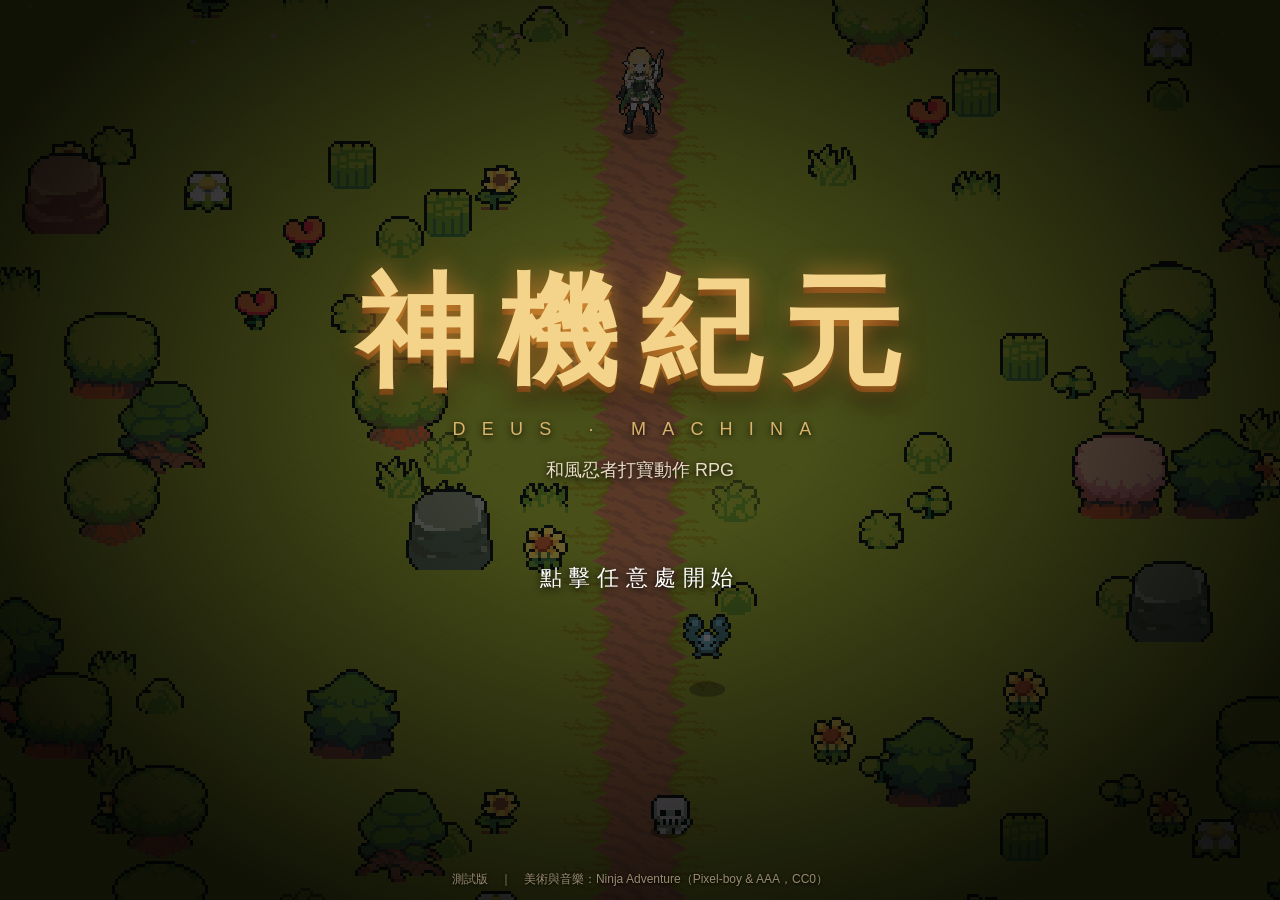
==== commit 1c519739: "新增寫實畫面風格：調色、霧、地上影子、可在系統選單細調 - 每個區域有自己的寫實色調（降低鮮豔度、提高對比、偏土色），用畫布濾鏡處理，不增加圖檔 - 兩層飄動的霧、樹石等物件在地上的影子、較重的暗角；" ====
--- a/index.html
+++ b/index.html
@@ -155,6 +155,14 @@
   <div class="setRow"><label><input type="checkbox" id="optSfxOn"> 音效</label><input type="range" id="optSfx" min="0" max="100" step="5"><span class="setVal" id="optSfxVal"></span></div>
   <h3>畫質</h3>
   <div class="setRow" id="optQuality"><button data-q="0">高</button><button data-q="1">中</button><button data-q="2">低</button><span class="dim">畫面不順時調低</span></div>
+  <h3>畫面風格</h3>
+  <div class="setRow" id="optMood"><button data-m="real">寫實</button><button data-m="orig">原本</button><span class="dim" id="moodTag"></span></div>
+  <div class="setRow"><label>寫實程度</label><input type="range" id="optGrade" min="0" max="100" step="5"><span class="setVal" id="optGradeVal"></span></div>
+  <div class="setRow"><label>亮度</label><input type="range" id="optBright" min="-30" max="30" step="5"><span class="setVal" id="optBrightVal"></span></div>
+  <div class="setRow"><label>霧</label><input type="range" id="optFog" min="0" max="100" step="5"><span class="setVal" id="optFogVal"></span></div>
+  <div class="setRow"><label>暗角</label><input type="range" id="optVig" min="0" max="100" step="5"><span class="setVal" id="optVigVal"></span></div>
+  <div class="setRow"><label><input type="checkbox" id="optShadow"> 影子</label><span class="dim">樹、石頭等物件在地上的影子</span></div>
+  <div class="hint">寫實程度：0 是原本的鮮豔色調，100 是偏暗、偏土色的寫實色調。霧 50 是每個區域的預設濃度。畫質「低」時不調色、不顯示霧。</div>
   <h3>快捷鍵 1～8</h3>
   <div class="setRow" id="optHotkey"><button data-h="swap">切換技能（暗黑 2）</button><button data-h="cast">直接施放</button></div>
   <h3>斜向時角色顯示</h3>
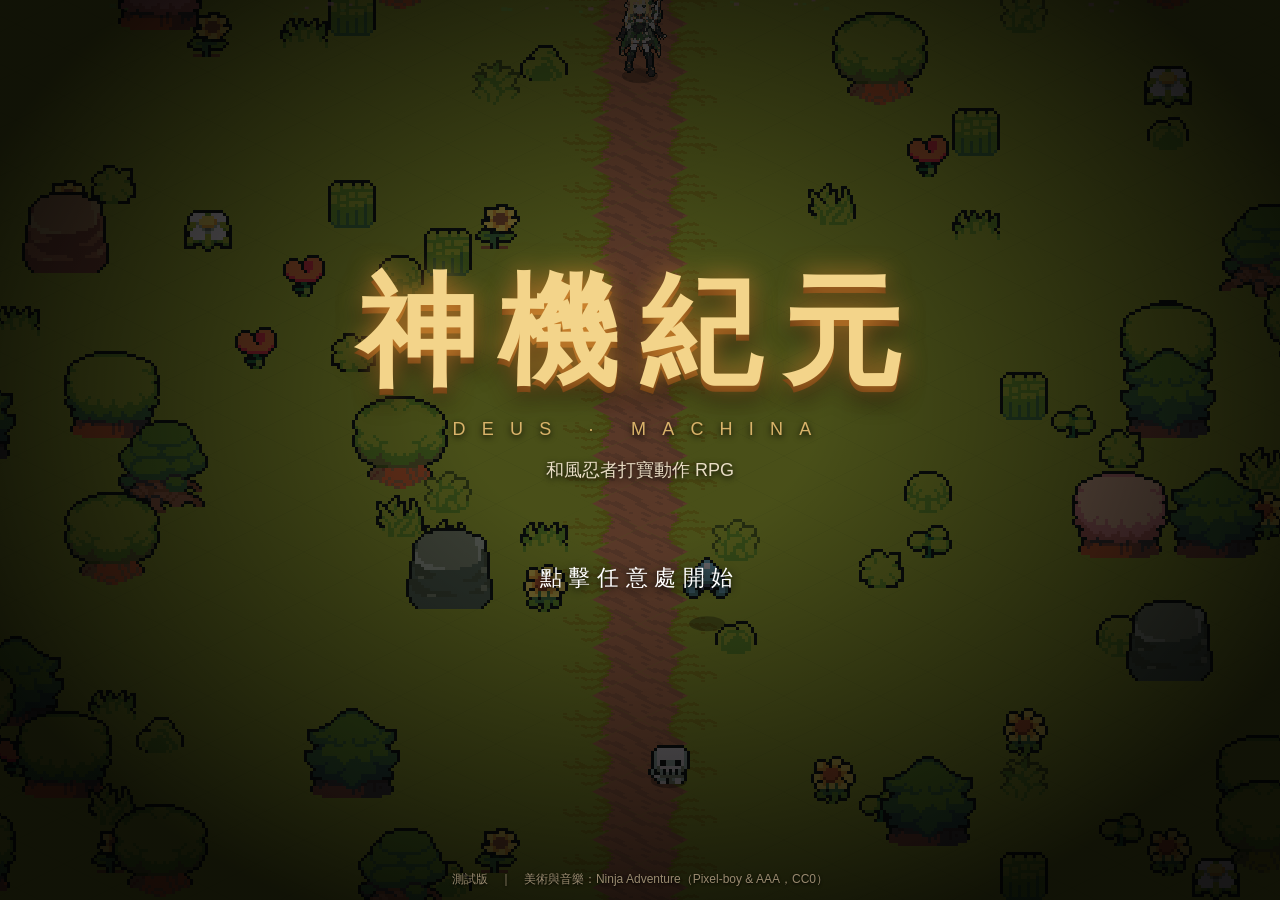
==== commit 3bb40173: "寫實素材試做（青葉之原）、陰陽師改成西方術士 寫實素材（系統選單「畫面風格」→「寫實素材（試做）」，可以關掉） - 青葉之原的地板、樹林、營地物件換成 Flare 的寫實圖；怪物換成哥布林、沙蟻獅、骷" ====
--- a/index.html
+++ b/index.html
@@ -51,9 +51,9 @@
       </div>
       <div class="card pick" data-cls="onmyoji">
         <canvas class="portrait" width="200" height="240"></canvas>
-        <div class="cardFlag">式神使</div>
-        <div class="cardName">陰陽師</div>
-        <div class="cardDesc">驅使符咒與式神的術士。符咒會自動追蹤妖怪，紙鶴、狐火、前鬼替你作戰。</div>
+        <div class="cardFlag">契約者</div>
+        <div class="cardName">術士</div>
+        <div class="cardDesc">與惡魔立約的西方術士。暗影箭會自動追蹤敵人，小惡魔、魂火與深淵惡魔替你作戰。</div>
       </div>
       <div class="card locked"><div class="lockIcon">?</div><div class="cardFlag">？？？</div><div class="cardName">尚未開放</div></div>
     </div>
@@ -64,7 +64,7 @@
     <div class="help">
       <b>操作</b>　WASD / 方向鍵：移動　｜　M（按住）：左鍵技能　空白鍵（按住）：右鍵技能（都會自動瞄準最近的敵人）　｜　左鍵：移動 / 攻擊 / 拾取　｜　Shift+左鍵：原地投擲　｜　右鍵：右鍵技能　｜　點快捷列兩側換技能，清單中按 1–8 設定快捷鍵<br>
       R：跑步 / 走路　F：拾取附近的裝備　Q：生命藥水　E：魔力藥水　｜　C：角色　I：背包　K：技能樹　T：回營地　Tab：小地圖　N：音樂開關　V：音效開關　Esc：系統選單 / 關閉視窗<br>
-      <span class="dim">美術與音樂：<a href="https://pixel-boy.itch.io/ninja-adventure-asset-pack" target="_blank" rel="noopener" style="color:inherit">Ninja Adventure</a>（Pixel-boy &amp; AAA，CC0）</span><br>
+      <span class="dim">美術與音樂：<a href="https://pixel-boy.itch.io/ninja-adventure-asset-pack" target="_blank" rel="noopener" style="color:inherit">Ninja Adventure</a>（Pixel-boy &amp; AAA，CC0）　寫實素材：<a href="https://flarerpg.org" target="_blank" rel="noopener" style="color:inherit">Flare</a>（Flare 製作團隊，CC-BY-SA 3.0）</span><br>
       <span class="dim">F2：診斷報告　F3：顯示 FPS　F4：切換畫質　｜　測試鍵：F9 立即升級　F10 掉落史詩＋傳奇裝備　F8 召喚首領</span>
     </div>
   </div>
@@ -161,6 +161,7 @@
   <div class="setRow"><label>亮度</label><input type="range" id="optBright" min="-30" max="30" step="5"><span class="setVal" id="optBrightVal"></span></div>
   <div class="setRow"><label>霧</label><input type="range" id="optFog" min="0" max="100" step="5"><span class="setVal" id="optFogVal"></span></div>
   <div class="setRow"><label>暗角</label><input type="range" id="optVig" min="0" max="100" step="5"><span class="setVal" id="optVigVal"></span></div>
+  <div class="setRow"><label style="width:auto"><input type="checkbox" id="optFlare"> 寫實素材（試做）</label><span class="dim">青葉之原的場景、怪物和主角換成寫實的圖</span></div>
   <div class="setRow"><label><input type="checkbox" id="optShadow"> 影子</label><span class="dim">樹、石頭等物件在地上的影子</span></div>
   <div class="hint">寫實程度：0 是原本的鮮豔色調，100 是偏暗、偏土色的寫實色調。霧 50 是每個區域的預設濃度。畫質「低」時不調色、不顯示霧。</div>
   <h3>快捷鍵 1～8</h3>
@@ -194,6 +195,7 @@
 <script src="js/render.js"></script>
 <script src="js/gfx.js"></script>
 <script src="js/zones.js"></script>
+<script src="js/flare.js"></script>
 <script src="js/skillbar.js"></script>
 <script src="js/touch.js"></script>
 <script src="js/game.js"></script>
